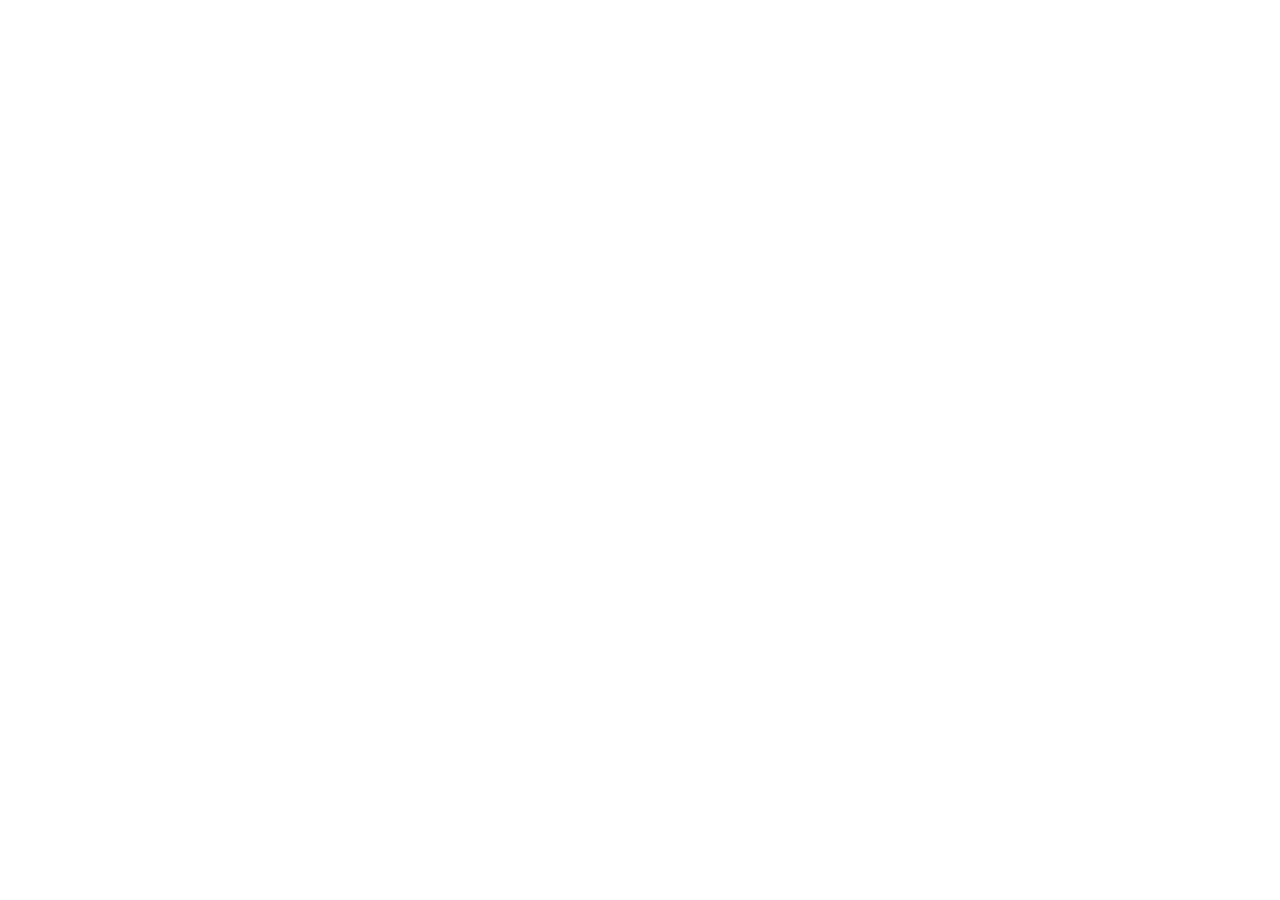
==== index.html @ 2008b438 "Lade till grundskelettet för HTML/CSS/JS" ====
<!DOCTYPE html>
<html lang="sv">
<head>
    <meta charset="UTF-8">
    <meta name="viewport" content="width=device-width, initial-scale=1.0">
    <title>Hem - Sohlahlia</title>
    <link rel="stylesheet" href="css/style.css">
</head>
<body>
    <script src="js/main.js"></script>
</body>
</html>
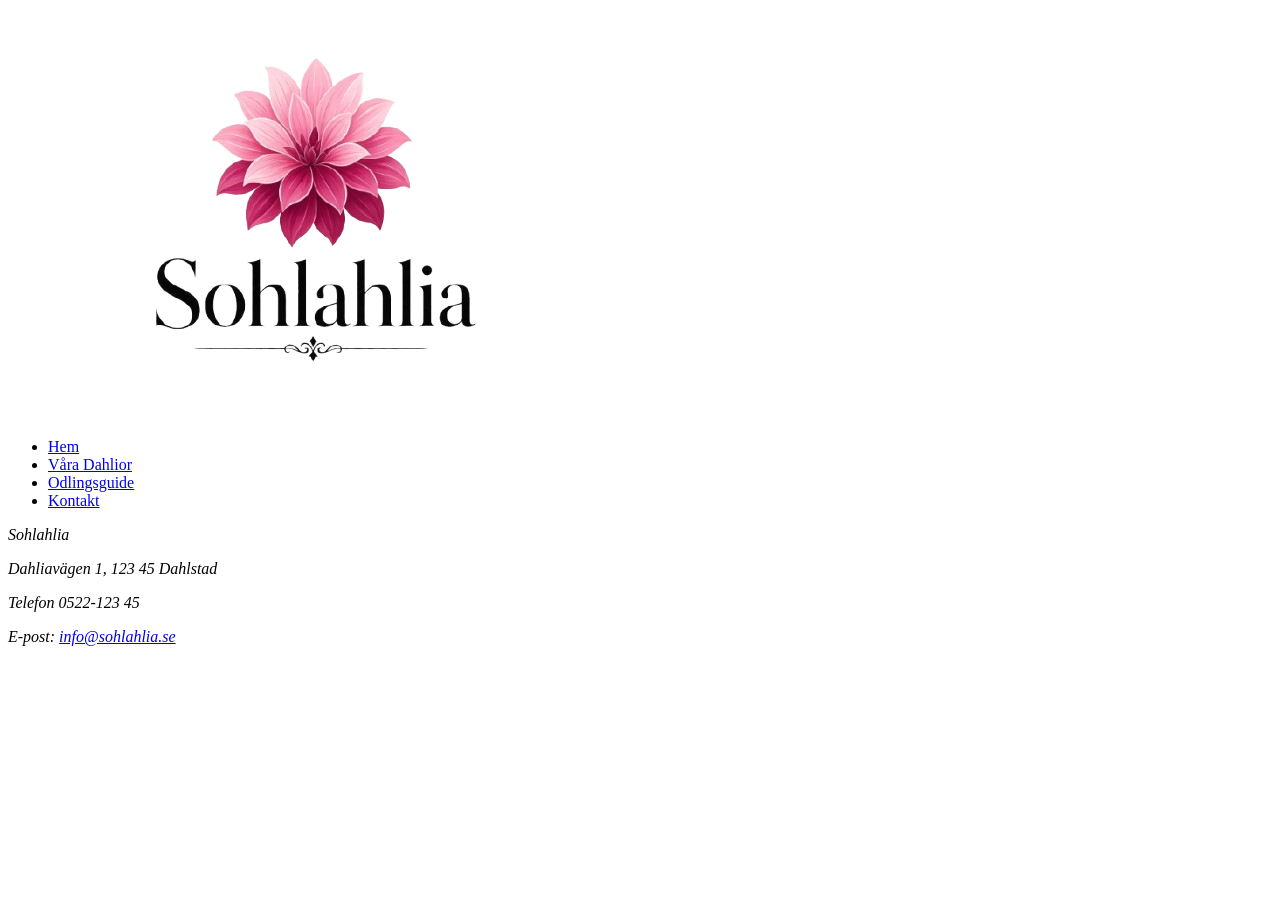
==== commit 24c9d1c6: "Lagt till Nav/Footer/logga och kommentarer" ====
--- a/index.html
+++ b/index.html
@@ -7,6 +7,28 @@
     <link rel="stylesheet" href="css/style.css">
 </head>
 <body>
+    <header>
+        <a href="index.html">
+            <img src="images/logga.png" alt="Sohlahlia loggan - till startsidan">
+        </a>
+        
+        <nav>
+            <ul>
+                <li><a href="index.html">Hem</a></li>
+                <li><a href="dahlior.html">Våra Dahlior</a></li>
+                <li><a href="odlingsguide.html">Odlingsguide</a></li>
+                <li><a href="kontakt.html">Kontakt</a></li>
+            </ul>
+        </nav>
+    </header>
+    <footer>
+        <address>
+            <p>Sohlahlia</p>
+            <p>Dahliavägen 1, 123 45 Dahlstad</p>
+            <p>Telefon 0522-123 45</p>
+            <p>E-post: <a href="mailto:info@sohlahlia.se">info@sohlahlia.se</a></p>
+        </address>
+    </footer>
     <script src="js/main.js"></script>
 </body>
 </html>
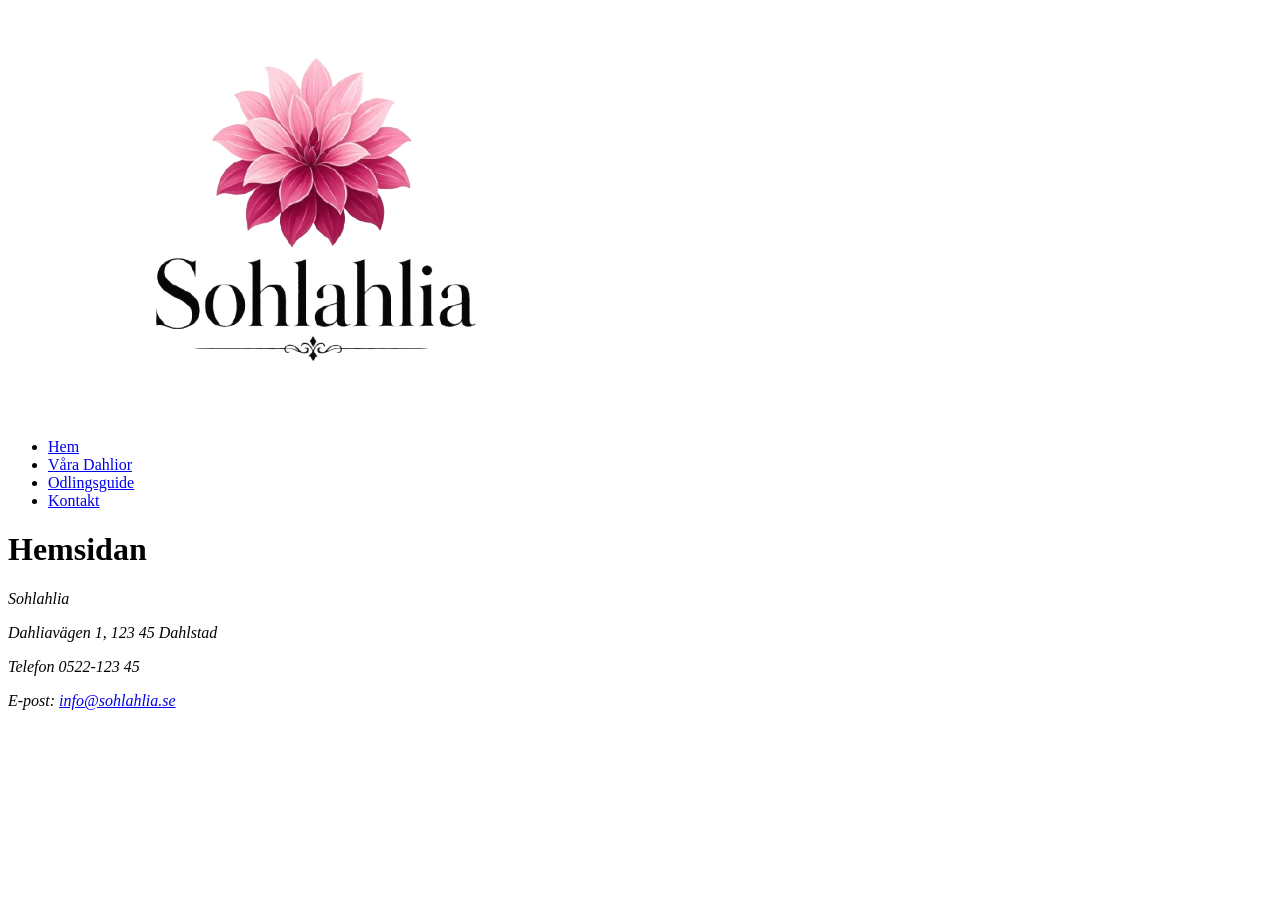
==== commit daba083c: "var i fel mapp, men lagt till header, main och footer på alla sidor och en readme" ====
--- a/index.html
+++ b/index.html
@@ -11,7 +11,7 @@
         <a href="index.html">
             <img src="images/logga.png" alt="Sohlahlia loggan - till startsidan">
         </a>
-        
+        <!-- Navigationsmenyn -->
         <nav>
             <ul>
                 <li><a href="index.html">Hem</a></li>
@@ -21,8 +21,12 @@
             </ul>
         </nav>
     </header>
+    <main>
+        <h1>Hemsidan</h1>
+    </main>
     <footer>
         <address>
+            <!-- Sidfot med kontaktuppgifter -->
             <p>Sohlahlia</p>
             <p>Dahliavägen 1, 123 45 Dahlstad</p>
             <p>Telefon 0522-123 45</p>
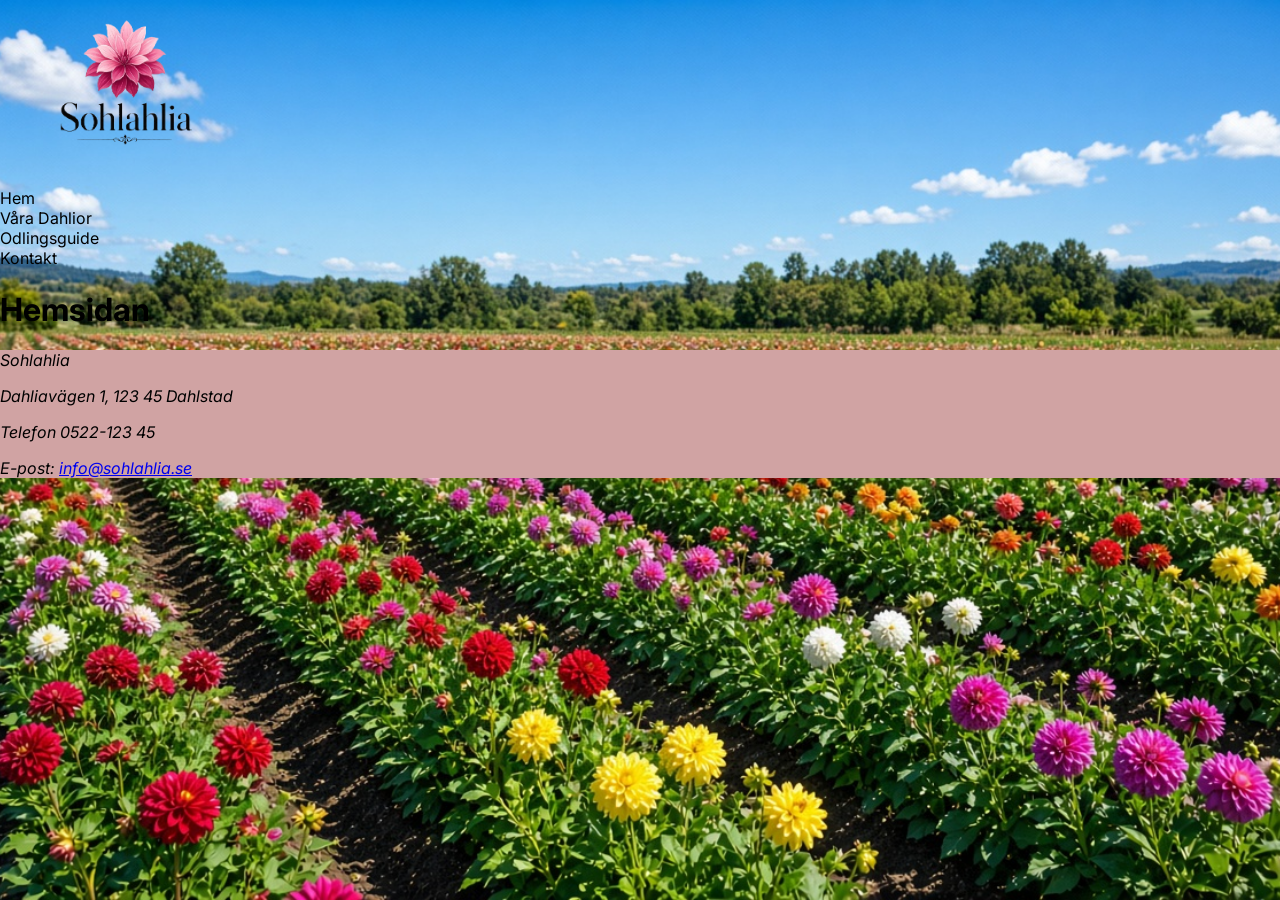
==== commit bb6c700a: "Lagt till grundläggande CSS: Typsnitt, färger, meny och backgrundsbild" ====
--- a/index.html
+++ b/index.html
@@ -4,6 +4,7 @@
     <meta charset="UTF-8">
     <meta name="viewport" content="width=device-width, initial-scale=1.0">
     <title>Hem - Sohlahlia</title>
+    <link rel="stylesheet" href="https://fonts.googleapis.com/css2?family=Inter:wght@400;700&display=swap">
     <link rel="stylesheet" href="css/style.css">
 </head>
 <body>
--- a/css/style.css
+++ b/css/style.css
@@ -0,0 +1,38 @@
+/* Grundinställningar för hela sidan */
+body {
+    font-family: "Inter", sans-serif;
+    color: #000000;
+    margin: 0;
+    background-image: url("../images/Bakgrundsbilden.jpg");
+    background-size: cover;
+    background-position: center;
+    background-attachment: fixed;
+    min-height: 100vh;
+}
+
+/* Footer */
+footer {
+    background-color: #D0A3A3;
+}
+
+/* Loggan i headern */
+header img {
+    width: 250px;
+}
+
+/* Huvudmenyn */
+nav ul {
+    list-style: none;
+    padding: 0;
+}
+
+/* Länkarna i menyn */
+nav a {
+    color: #000000;
+    text-decoration: none;
+}
+
+/* För större skärmar */
+@media (min-width: 768px) {
+
+}
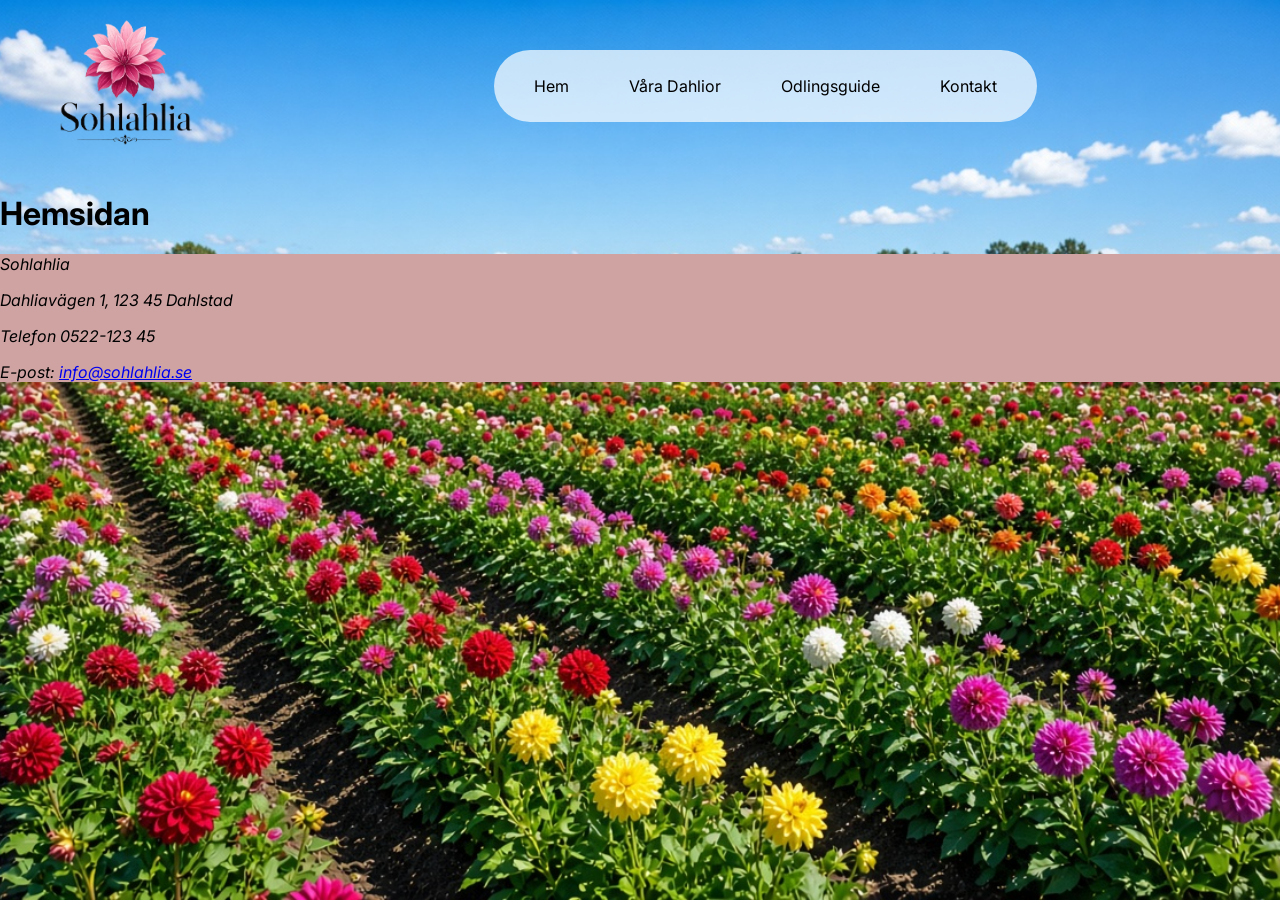
==== commit c675a2a5: "Lagt till hamburgarmenyn i javascript så den går att klicka på" ====
--- a/index.html
+++ b/index.html
@@ -12,6 +12,9 @@
         <a href="index.html">
             <img src="images/logga.png" alt="Sohlahlia loggan - till startsidan">
         </a>
+        <!-- Knappen som öppnar och stänger hamburgemenyn på mobil -->
+         <button class="menyknapp">☰ Meny</button>
+
         <!-- Navigationsmenyn -->
         <nav>
             <ul>
--- a/css/style.css
+++ b/css/style.css
@@ -32,7 +32,42 @@
     text-decoration: none;
 }
 
+/* Döljer menyn tills man trycker på hamburgarknappen */
+nav {
+    display: none;
+}
+
+/* Menyn visas när Javascript läser klassen "open" */
+nav.open {
+    display: block;
+}
+
 /* För större skärmar */
 @media (min-width: 768px) {
 
+    /* Loggan till vänster och meny till höger*/
+    header {
+    display: flex;
+    justify-content: space-between;
+    align-items: center;
+    }
+
+    /* hamburgarknappen behövs inte på större skärmar */
+    .menyknapp {
+        display: none;
+    }
+
+    /* Menyns runda fält */
+    nav {
+        display: block;
+        background-color: rgba(255, 255, 255, 0.7);
+        border-radius: 50px;
+        padding: 10px 40px;
+        margin: 0 auto;
+    }
+    nav ul {
+        display: flex;
+        gap: 60px;
+    }
+
 }
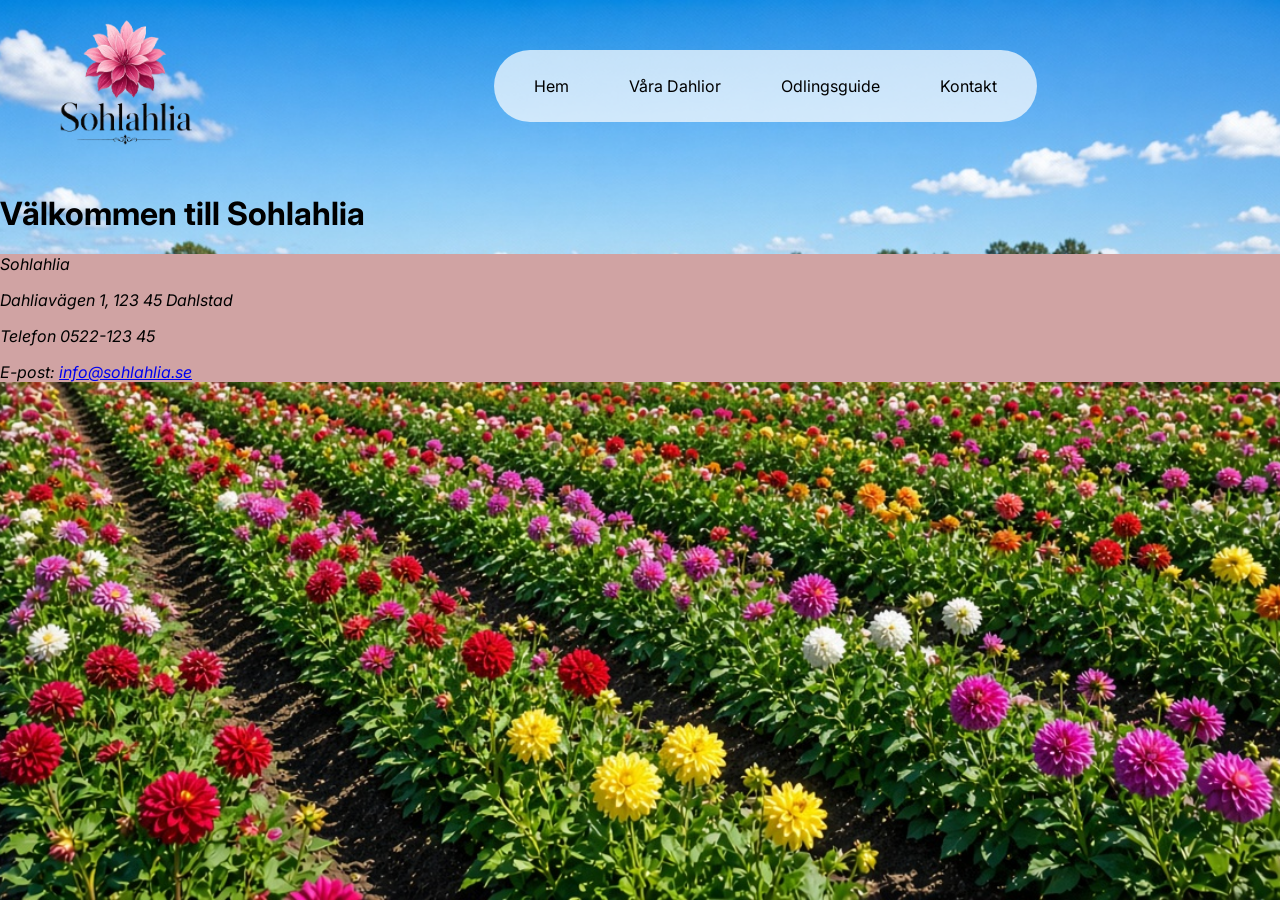
==== commit eb11f161: "Fixat javascript validering av kontaktformuläret samt lite små justeringar" ====
--- a/index.html
+++ b/index.html
@@ -26,7 +26,7 @@
         </nav>
     </header>
     <main>
-        <h1>Hemsidan</h1>
+        <h1>Välkommen till Sohlahlia</h1>
     </main>
     <footer>
         <address>
--- a/css/style.css
+++ b/css/style.css
@@ -37,15 +37,73 @@
     display: none;
 }
 
-/* Menyn visas när Javascript läser klassen "open" */
+/* Menyn visas när Javascript lägger till klassen "open" */
 nav.open {
+    display: inline-block;
+    background-color: rgba(255, 255, 255, 0.7);
+    border-radius: 20px;
+    padding: 10px 20px;
+}
+
+/* Menyknappen på mobil */
+.menyknapp {
     display: block;
+    background-color: #835A5A;
+    color: #FFFFFF;
+    border: none;
+    border-radius: 50px;
+    padding: 10px 20px;
+    font-size: 18px;
+}
+
+/* Kontaktformuläret */
+form {
+    background-color: rgba(255, 255, 255, 0.7);
+    border-radius: 20px;
+    padding: 20px;
+    max-width: 500px;
+}
+
+/* Rubrikerna till fälten */
+form label {
+    display: block;
+    margin-top: 15px;
+    font-weight: bold;
+}
+
+/* Fälten man skriver i */
+form input,
+form textarea {
+    display: block;
+    width: 100%;
+    box-sizing: border-box;
+    padding: 10px;
+    margin-top: 5px;
+    border-radius: 10px;
+    font-family: "Inter", sans-serif;
+    font-size: 16px;
+}
+
+/* Själva skicka knappen */
+form button {
+    background-color: #835A5A;
+    margin-top: 20px;
+    color: #FFFFFF;
+    border: none;
+    border-radius: 50px;
+    padding: 10px 30px;
+    font-size: 18px;
+}
+/* Felmeddelande i formuläret*/
+.felmeddelande {
+    color: #B00020;
+    margin: 5px 0 0 0;
 }
 
 /* För större skärmar */
 @media (min-width: 768px) {
 
-    /* Loggan till vänster och meny till höger*/
+    /* Loggan till vänster och meny i mitten*/
     header {
     display: flex;
     justify-content: space-between;
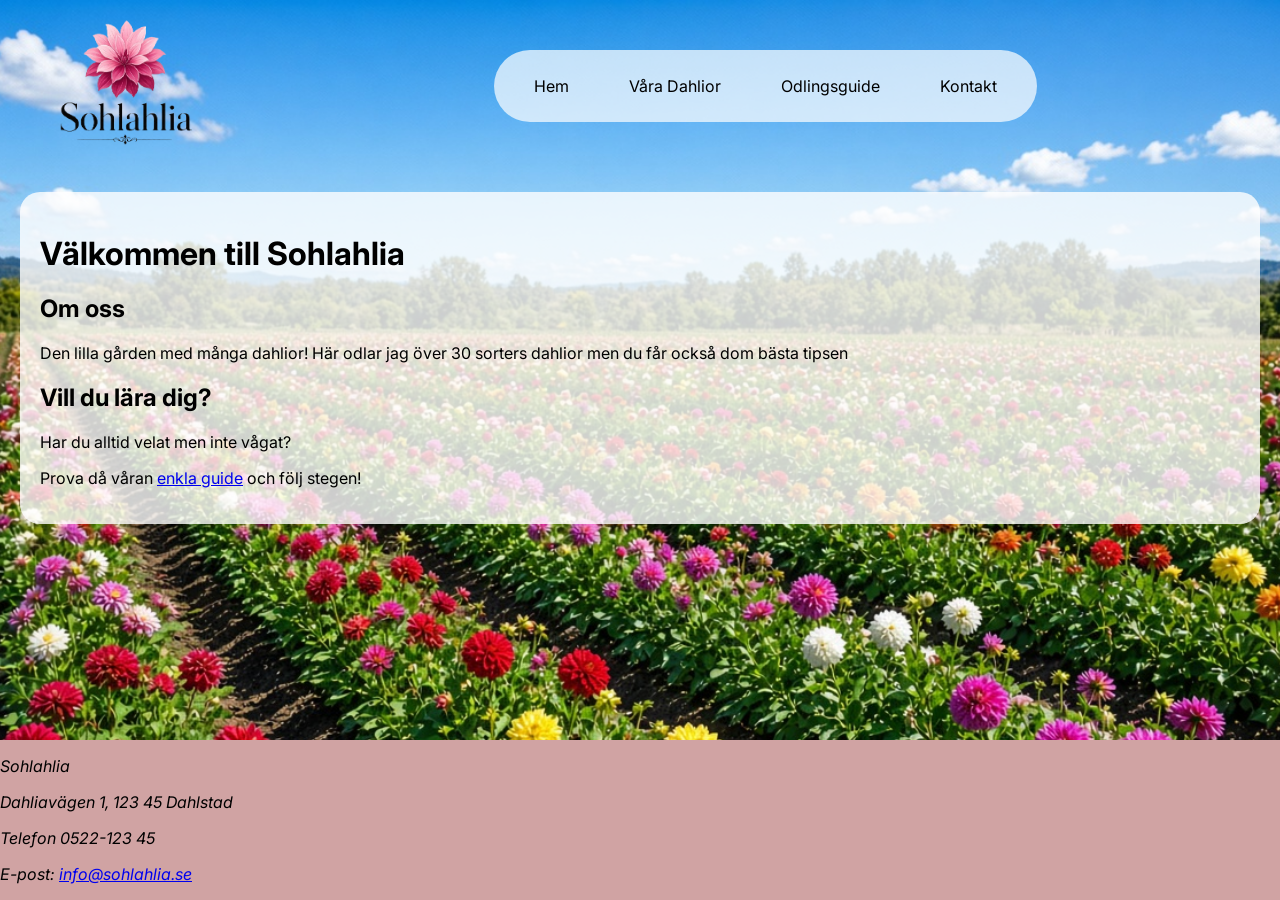
==== commit 6d6fe31a: "Lagt till text på startsidan och skickat ner footern längst" ====
--- a/index.html
+++ b/index.html
@@ -27,6 +27,18 @@
     </header>
     <main>
         <h1>Välkommen till Sohlahlia</h1>
+
+        <!-- Presentation av verksamheten-->
+        <section>
+            <h2>Om oss</h2>
+            <p>Den lilla gården med många dahlior! Här odlar jag över 30 sorters dahlior men du får också dom bästa tipsen</p>
+        </section>
+
+        <section>
+            <h2>Vill du lära dig?</h2>
+            <p>Har du alltid velat men inte vågat?</p>
+            <p>Prova då våran <a href="odlingsguide.html">enkla guide</a> och följ stegen!</p>
+        </section>
     </main>
     <footer>
         <address>
--- a/css/style.css
+++ b/css/style.css
@@ -8,11 +8,22 @@
     background-position: center;
     background-attachment: fixed;
     min-height: 100vh;
+    display: flex;
+    flex-direction: column;
+}
+
+/* Lägger till en ljus ruta på all text */
+main {
+    background-color: rgba(255, 255, 255, 0.8);
+    border-radius: 20px;
+    padding: 20px;
+    margin: 20px;
 }
 
 /* Footer */
 footer {
     background-color: #D0A3A3;
+    margin-top: auto;
 }
 
 /* Loggan i headern */
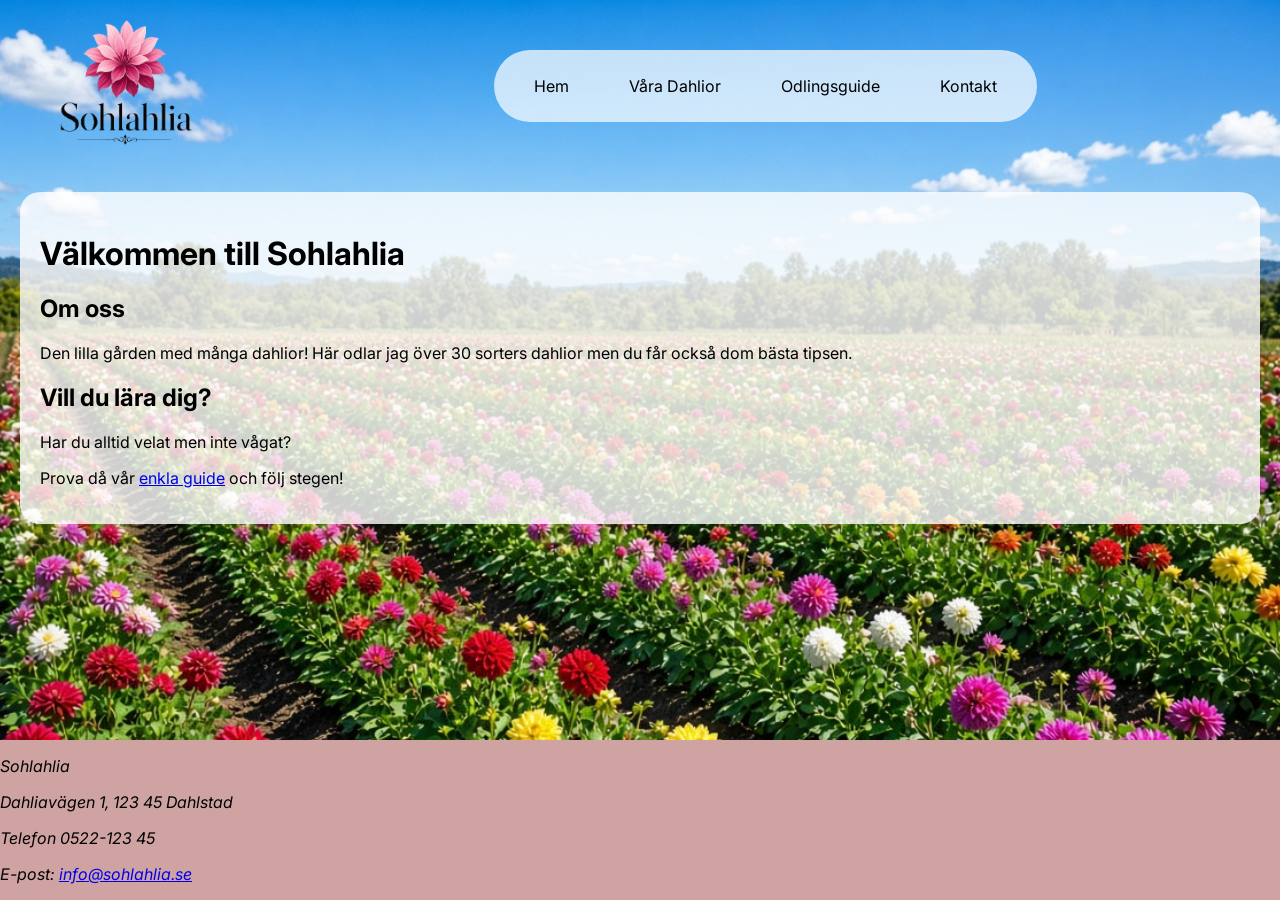
==== commit d3abef9d: "Validerat alla filer och allt är grönt samt rättat lite särskrivning och stavfel" ====
--- a/index.html
+++ b/index.html
@@ -31,13 +31,13 @@
         <!-- Presentation av verksamheten-->
         <section>
             <h2>Om oss</h2>
-            <p>Den lilla gården med många dahlior! Här odlar jag över 30 sorters dahlior men du får också dom bästa tipsen</p>
+            <p>Den lilla gården med många dahlior! Här odlar jag över 30 sorters dahlior men du får också dom bästa tipsen.</p>
         </section>
 
         <section>
             <h2>Vill du lära dig?</h2>
             <p>Har du alltid velat men inte vågat?</p>
-            <p>Prova då våran <a href="odlingsguide.html">enkla guide</a> och följ stegen!</p>
+            <p>Prova då vår <a href="odlingsguide.html">enkla guide</a> och följ stegen!</p>
         </section>
     </main>
     <footer>
--- a/css/style.css
+++ b/css/style.css
@@ -18,6 +18,19 @@
     border-radius: 20px;
     padding: 20px;
     margin: 20px;
+}
+
+/* Bilderna i dahlior.html */
+main img {
+    max-width: 100%;
+    max-height: 400px;
+    border-radius: 20px;
+}
+
+/* Bilderna i odlingsguiden hamnar under texten */
+.steg img {
+    display: block;
+    margin-top: 10px;
 }
 
 /* Footer */
@@ -139,4 +152,18 @@
         gap: 60px;
     }
 
-}+    /* Sorterar dahliorna i 3 kolumner på stora skärmar */
+    .sorter {
+        display: grid;
+        grid-template-columns: 1fr 1fr 1fr;
+        gap: 20px;
+    }
+
+    /* Sorterar bilderna i guiden i 3 kolumner på stora skärmar */
+    .steg {
+        display: grid;
+        grid-template-columns: 1fr 1fr 1fr;
+        gap: 20px;
+        list-style-position: inside;
+    }
+}
